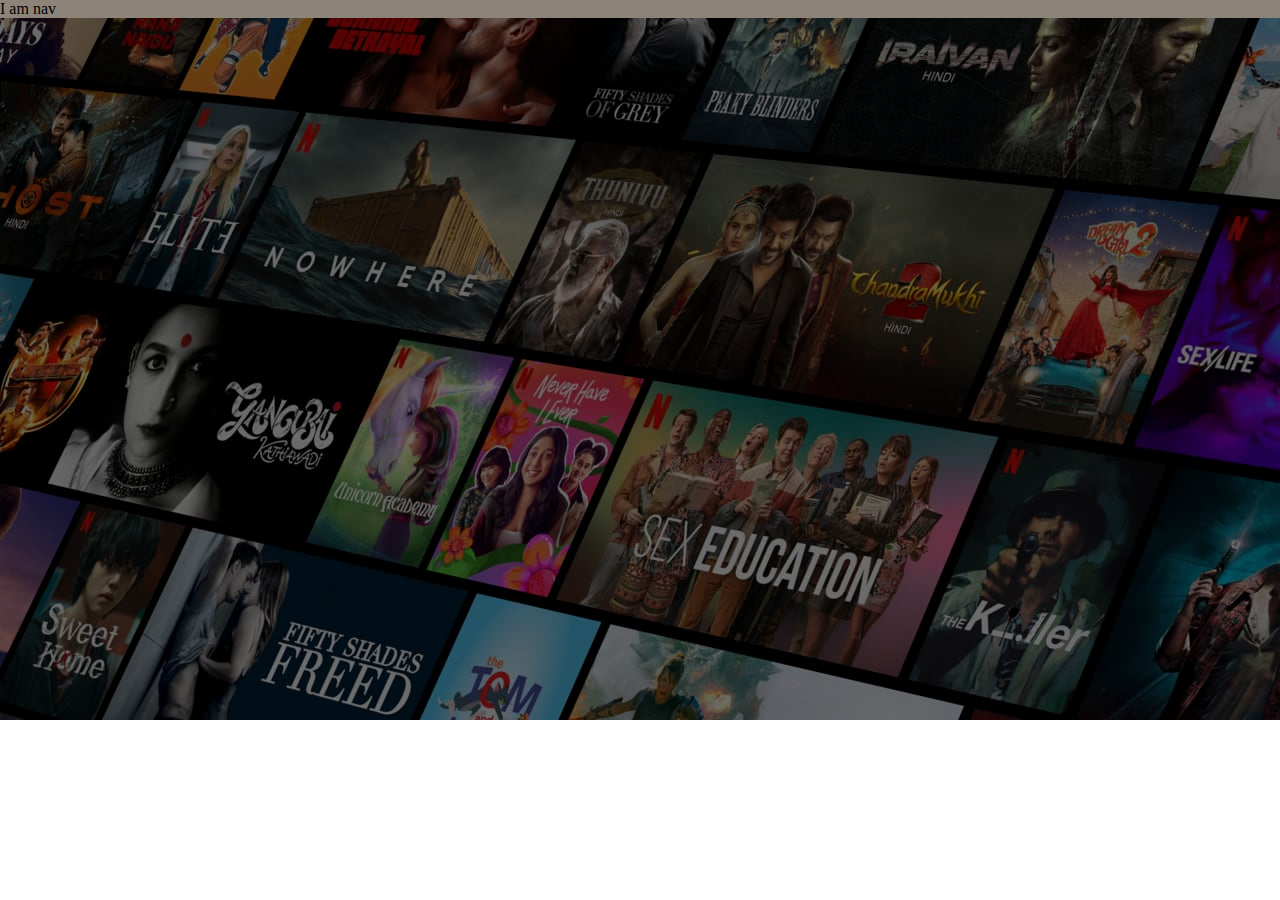
==== Netflix_Clone/index.html @ 56c118bc "First Commit Clone" ====
<!DOCTYPE html>
<html lang="en">
<head>
    <meta charset="UTF-8">
    <meta name="viewport" content="width=device-width, initial-scale=1.0">
    <title>Document</title>
    <link rel="stylesheet" href="style.css">
</head>
<body>
    <div class="main">
        <nav style="background-color: antiquewhite;">
            I am nav
        </nav>
        <div class="box">
            
        </div>
    </div>
</body>
</html>
---- Netflix_Clone/style.css ----
*{
    padding: 0;
    margin: 0;
}
.main{
    background-image: url(assets/images/bg.jpg);
    height: 80vh;
    position: relative;
}
.main .box{
    height: 80vh;
    width:100%;
    opacity: 0.44;
    background-color: black;
    position:absolute;
    top: 0;
}
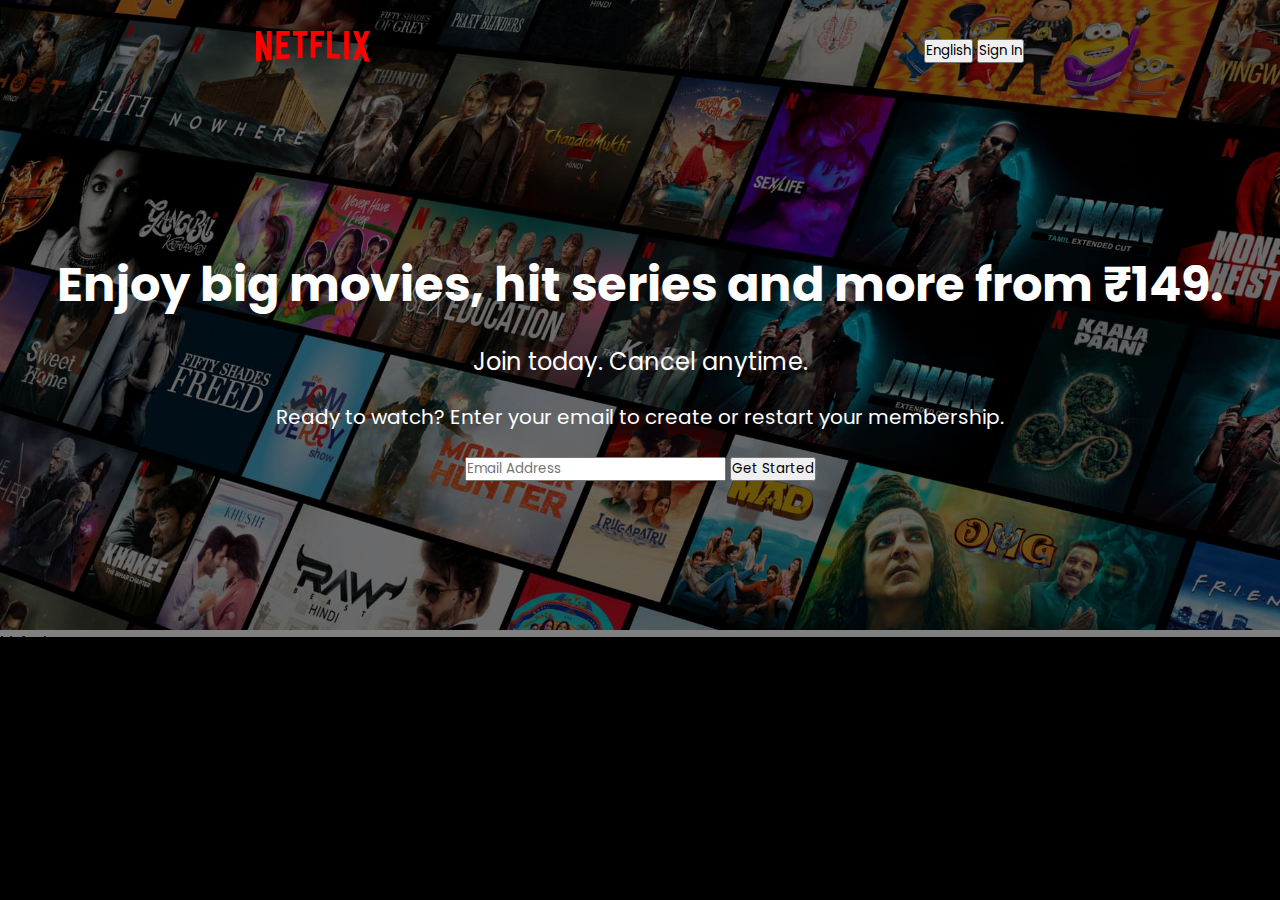
==== commit c865d9b6: "Modified Hero Section" ====
--- a/Netflix_Clone/index.html
+++ b/Netflix_Clone/index.html
@@ -8,11 +8,25 @@
 </head>
 <body>
     <div class="main">
-        <nav style="background-color: antiquewhite;">
-            I am nav
+        <nav>
+            <span><img width="53" src="assets/images/logo.svg" alt=""></span>
+            <div>
+                <button>English</button>
+                <button>Sign In</button>
+            </div>
         </nav>
-        <div class="box">
-            
+        <div class="box"></div>
+        <div class="hero">
+            <span>Enjoy big movies, hit series and more from ₹149.</span>
+            <span>Join today. Cancel anytime.</span>
+            <span>Ready to watch? Enter your email to create or restart your membership.</span>
+            <div>
+                <input type="text" name="" id="" placeholder="Email Address">
+                <button>Get Started</button>
+            </div>
+        </div>
+        <div class="separation">
+            kjsfgdnos
         </div>
     </div>
 </body>
--- a/Netflix_Clone/style.css
+++ b/Netflix_Clone/style.css
@@ -1,17 +1,75 @@
-*{
-    padding: 0;
-    margin: 0;
+@import url("https://fonts.googleapis.com/css2?family=Martel+Sans:wght@600&family=Poppins:wght@300&display=swap");
+
+* {
+  padding: 0;
+  margin: 0;
+  font-family: "Poppins", sans-serif;
 }
-.main{
-    background-image: url(assets/images/bg.jpg);
-    height: 80vh;
-    position: relative;
+body {
+  background-color: black;
 }
-.main .box{
-    height: 80vh;
-    width:100%;
-    opacity: 0.44;
-    background-color: black;
-    position:absolute;
-    top: 0;
+.main {
+  background-image: url(assets/images/bg.jpg);
+  height: 70vh;
+  background-position: center center;
+  background-repeat: no-repeat;
+  background-size: max(1200px, 100vw);
+  position: relative;
+}
+.main .box {
+  height: 70vh;
+  width: 100%;
+  opacity: 0.44;
+  background-color: black;
+  position: absolute;
+  top: 0;
+}
+nav {
+  display: flex;
+  align-items: center;
+  max-width: 60vw;
+  margin: auto;
+  justify-content: space-between;
+  height: 100px;
+}
+nav img {
+  color: red;
+  width: 114px;
+  position: relative;
+  z-index: 10;
+}
+nav button {
+  position: relative;
+  z-index: 10;
+}
+.hero {
+  font-family: "Martel Sans", sans-serif;
+  height: calc(100% - 100px);
+  display: flex;
+  align-items: center;
+  justify-content: center;
+  flex-direction: column;
+  color: white;
+  position: relative;
+  gap: 23px;
+  padding: 0 30px;
+}
+.hero > :nth-child(1) {
+  font-weight: bolder;
+  font-size: 48px;
+  text-align: center;
+}
+.hero > :nth-child(2) {
+  font-weight: 400;
+  font-size: 24px;
+  text-align: center;
+}
+.hero > :nth-child(3) {
+  font-weight: 400;
+  font-size: 20px;
+  text-align: center;
+}
+.separation{
+    height: 7px;
+    background-color: grey;
 }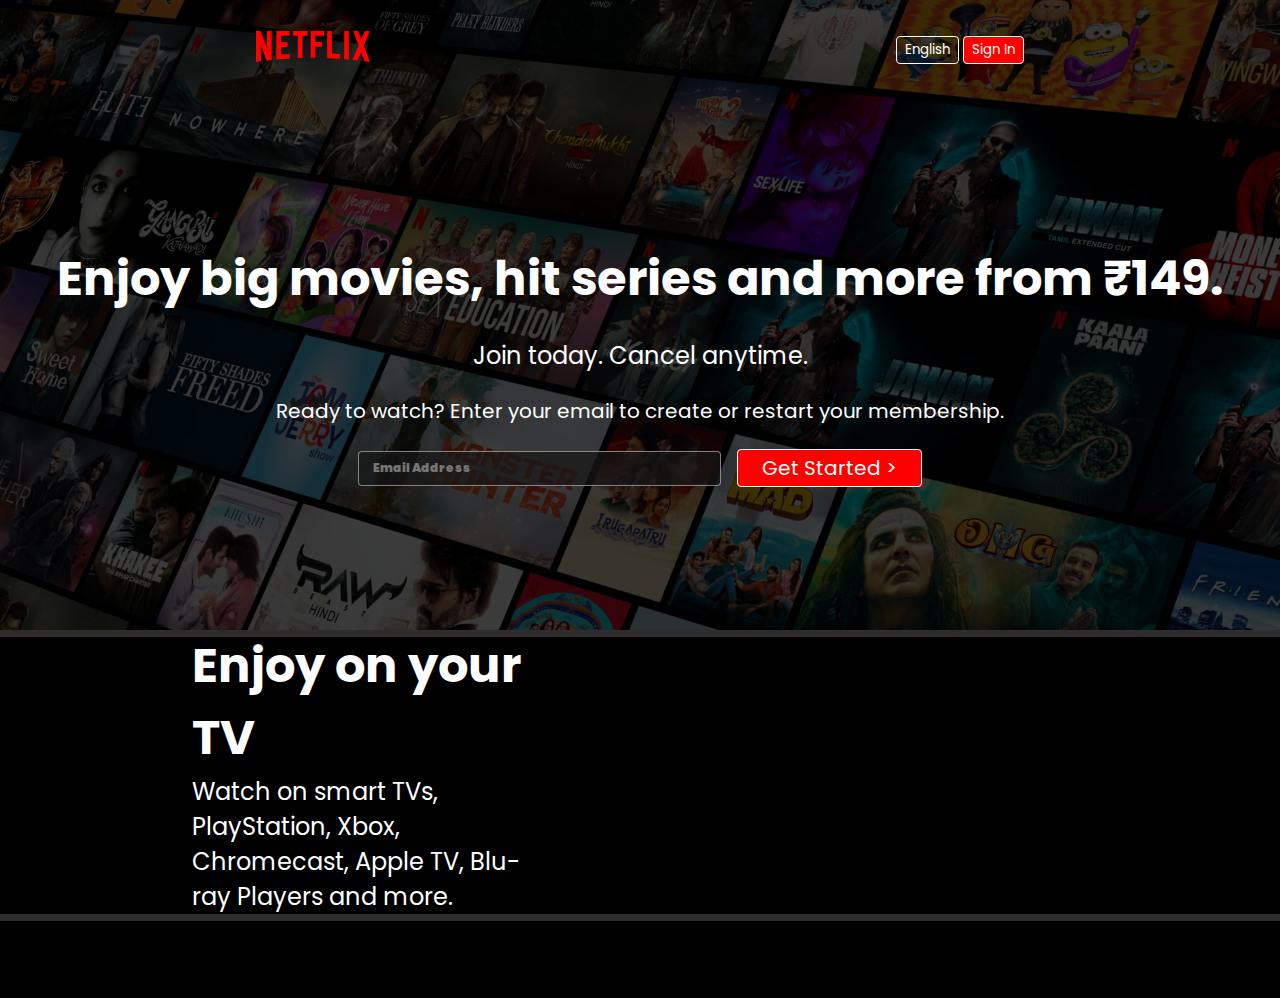
==== commit e8876d1d: "Add New Section" ====
--- a/Netflix_Clone/index.html
+++ b/Netflix_Clone/index.html
@@ -1,18 +1,20 @@
 <!DOCTYPE html>
 <html lang="en">
+
 <head>
     <meta charset="UTF-8">
     <meta name="viewport" content="width=device-width, initial-scale=1.0">
-    <title>Document</title>
+    <title>Netflix India - Watch TV Shows Online, Watch Movies Online</title>
     <link rel="stylesheet" href="style.css">
 </head>
+
 <body>
     <div class="main">
         <nav>
             <span><img width="53" src="assets/images/logo.svg" alt=""></span>
             <div>
-                <button>English</button>
-                <button>Sign In</button>
+                <button class="btn">English</button>
+                <button class="btn btn-red-sm">Sign In</button>
             </div>
         </nav>
         <div class="box"></div>
@@ -20,14 +22,26 @@
             <span>Enjoy big movies, hit series and more from ₹149.</span>
             <span>Join today. Cancel anytime.</span>
             <span>Ready to watch? Enter your email to create or restart your membership.</span>
-            <div>
+            <div class="hero-buttons">
                 <input type="text" name="" id="" placeholder="Email Address">
-                <button>Get Started</button>
+                <button class="btn btn-red">Get Started &gt;</button>
             </div>
         </div>
-        <div class="separation">
-            kjsfgdnos
+        <div class="separation"></div>
+    </div>
+    <section class="first">
+        <div>
+            <span>Enjoy on your TV</span>
+            <span>Watch on smart TVs, PlayStation, Xbox, Chromecast, Apple TV, Blu-ray Players and more. </span>
         </div>
-    </div>
+
+        <div class="secImg">
+            <img src="https://assets.nflxext.com/ffe/siteui/acquisition/ourStory/fuji/desktop/tv.png" alt="">
+            <video src="https://assets.nflxext.com/ffe/siteui/acquisition/ourStory/fuji/desktop/video-tv-in-0819.m4v"
+                autoplay loop muted></video>
+        </div>
+    </section>
+    <div class="separation"></div>
 </body>
+
 </html>--- a/Netflix_Clone/style.css
+++ b/Netflix_Clone/style.css
@@ -1,4 +1,5 @@
 @import url("https://fonts.googleapis.com/css2?family=Martel+Sans:wght@600&family=Poppins:wght@300&display=swap");
+@import url("https://fonts.googleapis.com/css2?family=Poppins:ital,wght@0,700;1,900&display=swap");
 
 * {
   padding: 0;
@@ -19,7 +20,7 @@
 .main .box {
   height: 70vh;
   width: 100%;
-  opacity: 0.44;
+  opacity: 0.69;
   background-color: black;
   position: absolute;
   top: 0;
@@ -55,6 +56,8 @@
   padding: 0 30px;
 }
 .hero > :nth-child(1) {
+  font-family: "Poppins", sans-serif;
+  font-weight: bolder;
   font-weight: bolder;
   font-size: 48px;
   text-align: center;
@@ -69,7 +72,79 @@
   font-size: 20px;
   text-align: center;
 }
-.separation{
-    height: 7px;
-    background-color: grey;
+.separation {
+  height: 7px;
+  background-color: rgb(46, 44, 44);
+}
+.btn {
+  padding: 3px 8px;
+  font-weight: 400;
+  background-color: rgba(248, 243, 243, 0.021);
+  border: 1px solid white;
+  border-radius: 4px;
+  cursor: pointer;
+  color: white;
+}
+.btn-red {
+  font-weight: 400;
+  background-color: red;
+  color: white;
+  padding: 3px 24px;
+  font-size: 20px;
+  border-radius: 4px;
+}
+.btn-red-sm {
+  background-color: red;
+  color: white;
+}
+.main input {
+  padding: 7px 101px 8px 14px;
+  font-weight: 900;
+  font-size: 12px;
+  border-radius: 4px;
+  color: white;
+  background-color: rgba(23, 23, 23, 0.7);
+  border: 1px solid rgba(246, 238, 238, 0.5);
+}
+.hero-buttons {
+  display: flex;
+  align-items: center;
+  justify-content: center;
+  gap: 16px;
+}
+.first{
+    display: flex;
+    justify-content: center;
+    max-width: 70vw;
+    margin: auto;
+    color: white;
+    align-items: center;
+}
+
+.secImg img{
+    width: 555px;
+    position: relative;
+    z-index: 10;
+}
+.secImg{
+    position: relative;
+}
+.secImg video{
+    position: absolute;
+    top: 76px;
+    right: 4px;
+    width: 483px;
+}
+
+section.first> div{
+    display: flex;
+    flex-direction: column;
+}
+.first>div :first-child{
+font-size: 48px;
+font-weight: bolder;
+}
+
+.first>div :nth-child(2){
+font-size: 24px;
 }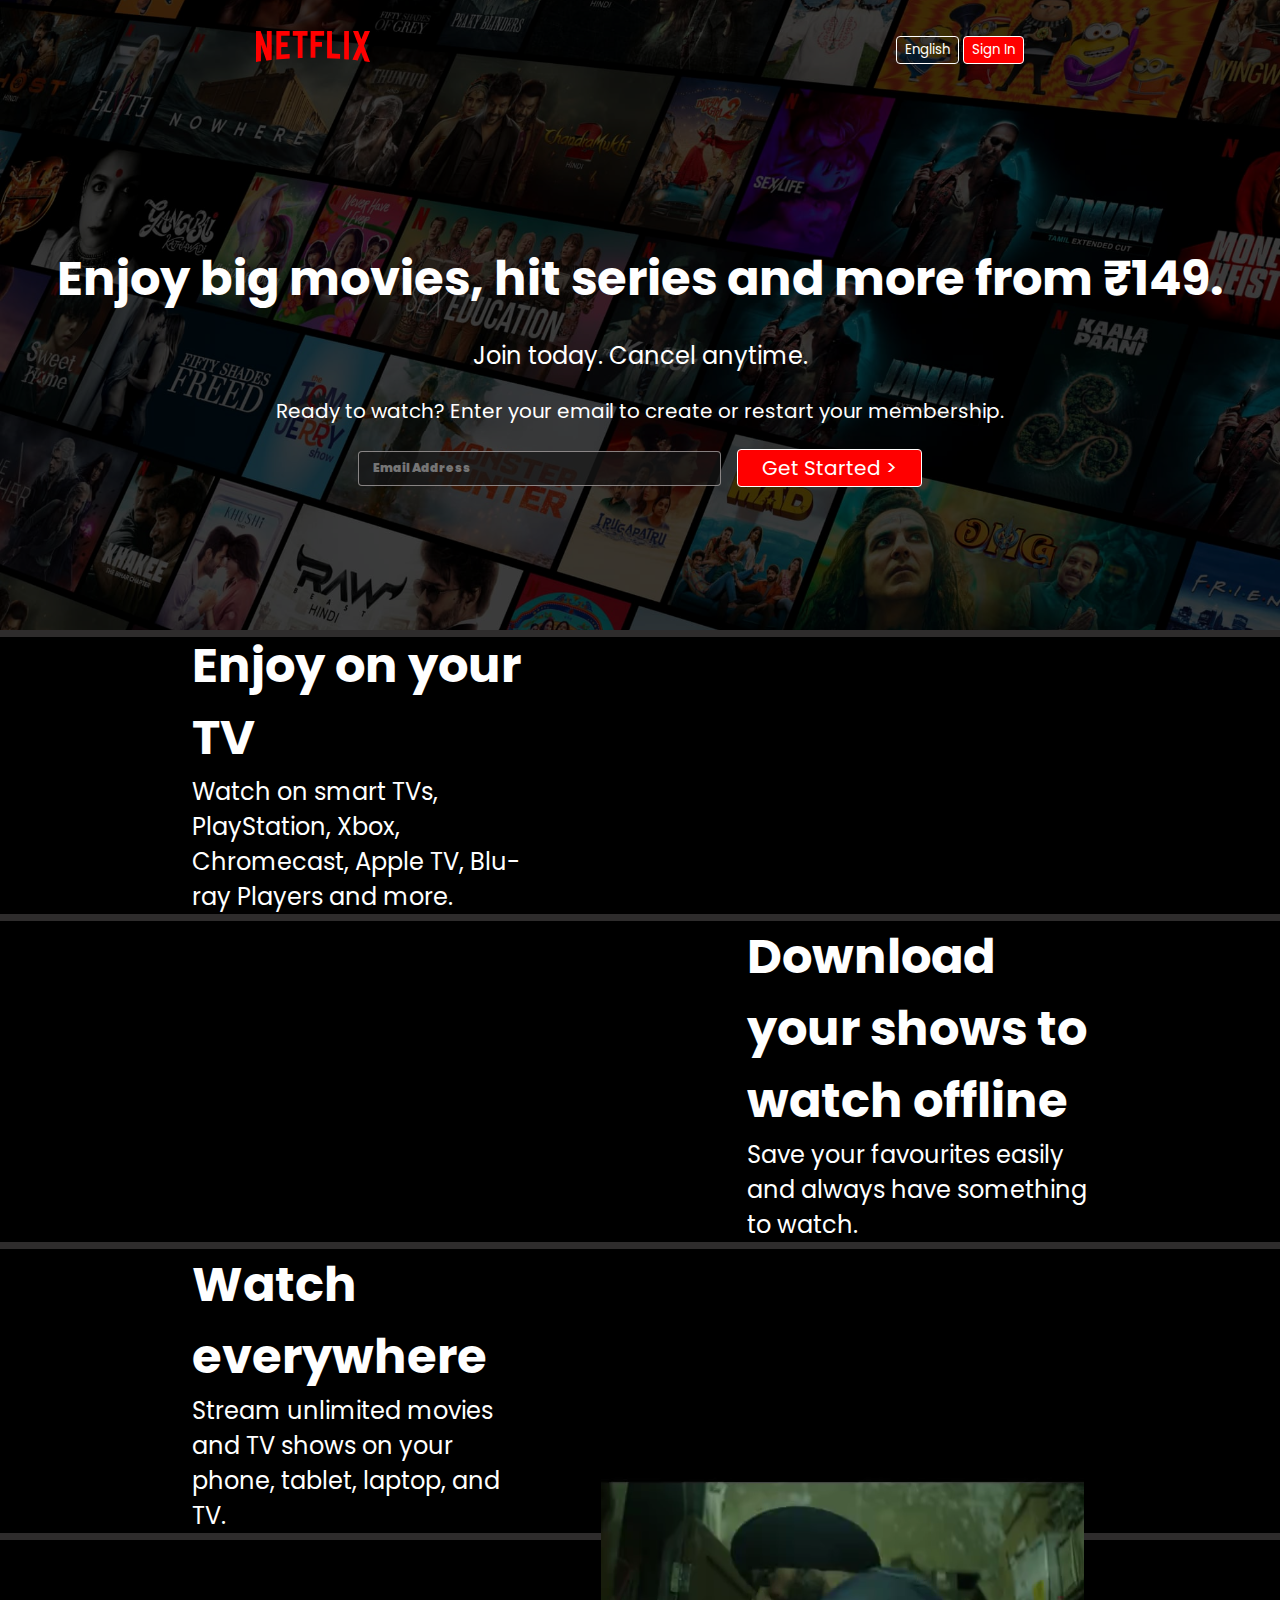
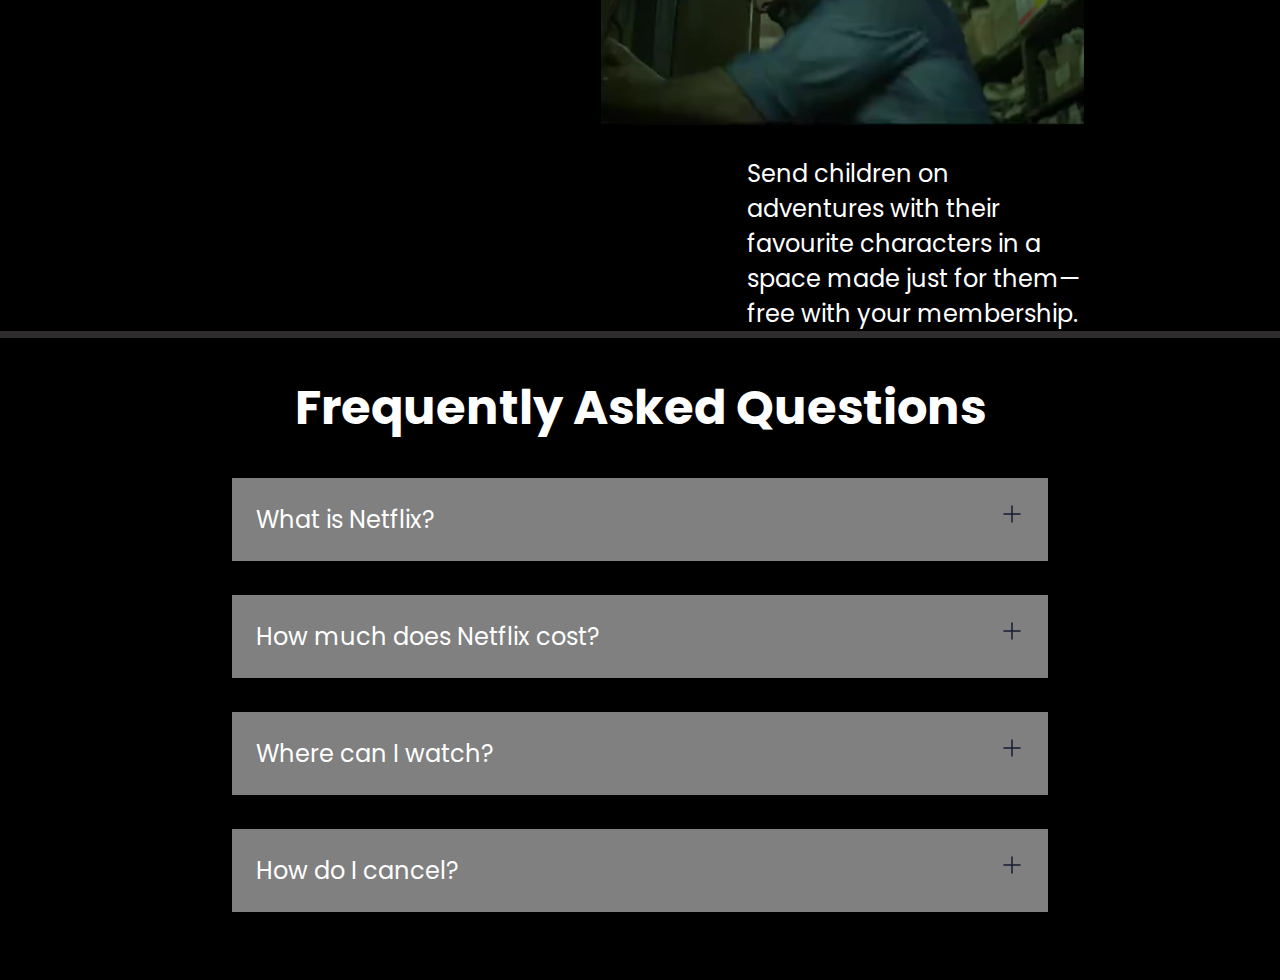
==== commit a0ee6cbc: "Added two new sections" ====
--- a/Netflix_Clone/index.html
+++ b/Netflix_Clone/index.html
@@ -42,6 +42,81 @@
         </div>
     </section>
     <div class="separation"></div>
+    <section class="first second">
+
+        <div class="secImg">
+            <img src="https://assets.nflxext.com/ffe/siteui/acquisition/ourStory/fuji/desktop/mobile-0819.jpg" alt="">
+        </div>
+        <div>
+            <span>Download your shows to watch offline</span>
+            <span>Save your favourites easily and always have something to watch.</span>
+        </div>
+    </section>
+    <div class="separation"></div>
+    <section class="first third">
+        <div>
+            <span>Watch everywhere</span>
+            <span>Stream unlimited movies and TV shows on your phone, tablet, laptop, and TV. </span>
+        </div>
+
+        <div class="secImg">
+            <img src="https://assets.nflxext.com/ffe/siteui/acquisition/ourStory/fuji/desktop/tv.png" alt="">
+            <video src="assets/videos/video1.m4v" autoplay loop muted></video>
+        </div>
+    </section>
+    <div class="separation"></div>
+    <section class="first second">
+
+        <div class="secImg">
+            <img src="https://occ-0-2849-3646.1.nflxso.net/dnm/api/v6/19OhWN2dO19C9txTON9tvTFtefw/AAAABVr8nYuAg0xDpXDv0VI9HUoH7r2aGp4TKRCsKNQrMwxzTtr-NlwOHeS8bCI2oeZddmu3nMYr3j9MjYhHyjBASb1FaOGYZNYvPBCL.png?r=54d"
+                alt="">
+        </div>
+        <div>
+            <span>Create profiles for kids</span>
+            <span>Send children on adventures with their favourite characters in a space made just for them—free with
+                your membership.</span>
+        </div>
+    </section>
+    <div class="separation"></div>
+    <section class="faq">
+        <h2>Frequently Asked Questions</h2>
+        <div class="faqbox">
+            <span>What is Netflix?</span>
+            <svg width="24" height="24" viewbox="0 0 24 24" fill="none" xmlns="http://www.w3.org/2000/svg">
+                <path d="M12 4V20" stroke="#141B34" stroke-width="1.5" stroke-linecap="round" stroke-linejoin="round">
+                </path>
+                <path d="M4 12H20" stroke="#141B34" stroke-width="1.5" stroke-linecap="round" stroke-linejoin="round">
+                </path>
+            </svg>
+        </div>
+        <div class="faqbox">
+            <span>How much does Netflix cost?</span>
+            <svg width="24" height="24" viewbox="0 0 24 24" fill="none" xmlns="http://www.w3.org/2000/svg">
+                <path d="M12 4V20" stroke="#141B34" stroke-width="1.5" stroke-linecap="round" stroke-linejoin="round">
+                </path>
+                <path d="M4 12H20" stroke="#141B34" stroke-width="1.5" stroke-linecap="round" stroke-linejoin="round">
+                </path>
+            </svg>
+        </div>
+        <div class="faqbox">
+            <span>Where can I watch?</span>
+            <svg width="24" height="24" viewbox="0 0 24 24" fill="none" xmlns="http://www.w3.org/2000/svg">
+                <path d="M12 4V20" stroke="#141B34" stroke-width="1.5" stroke-linecap="round" stroke-linejoin="round">
+                </path>
+                <path d="M4 12H20" stroke="#141B34" stroke-width="1.5" stroke-linecap="round" stroke-linejoin="round">
+                </path>
+            </svg>
+        </div>
+        <div class="faqbox">
+            <span>How do I cancel?</span>
+            <svg width="24" height="24" viewbox="0 0 24 24" fill="none" xmlns="http://www.w3.org/2000/svg">
+                <path d="M12 4V20" stroke="#141B34" stroke-width="1.5" stroke-linecap="round" stroke-linejoin="round">
+                </path>
+                <path d="M4 12H20" stroke="#141B34" stroke-width="1.5" stroke-linecap="round" stroke-linejoin="round">
+                </path>
+            </svg>
+        </div>
+    </section>
 </body>
 
 </html>--- a/Netflix_Clone/style.css
+++ b/Netflix_Clone/style.css
@@ -147,4 +147,24 @@
 
 .first>div :nth-child(2){
 font-size: 24px;
+}
+
+.faq{
+    background: black;
+    color: white;
+    padding: 34px;
+}
+.faqbox{
+    font-size: 24px;
+    display: flex;
+    background-color: grey;
+    padding: 24px;
+    max-width: 60vw;
+    margin: 34px auto;
+    justify-content: space-between;
+    cursor: pointer;
+}
+.faq h2{
+    text-align: center;
+    font-size: 48px;
 }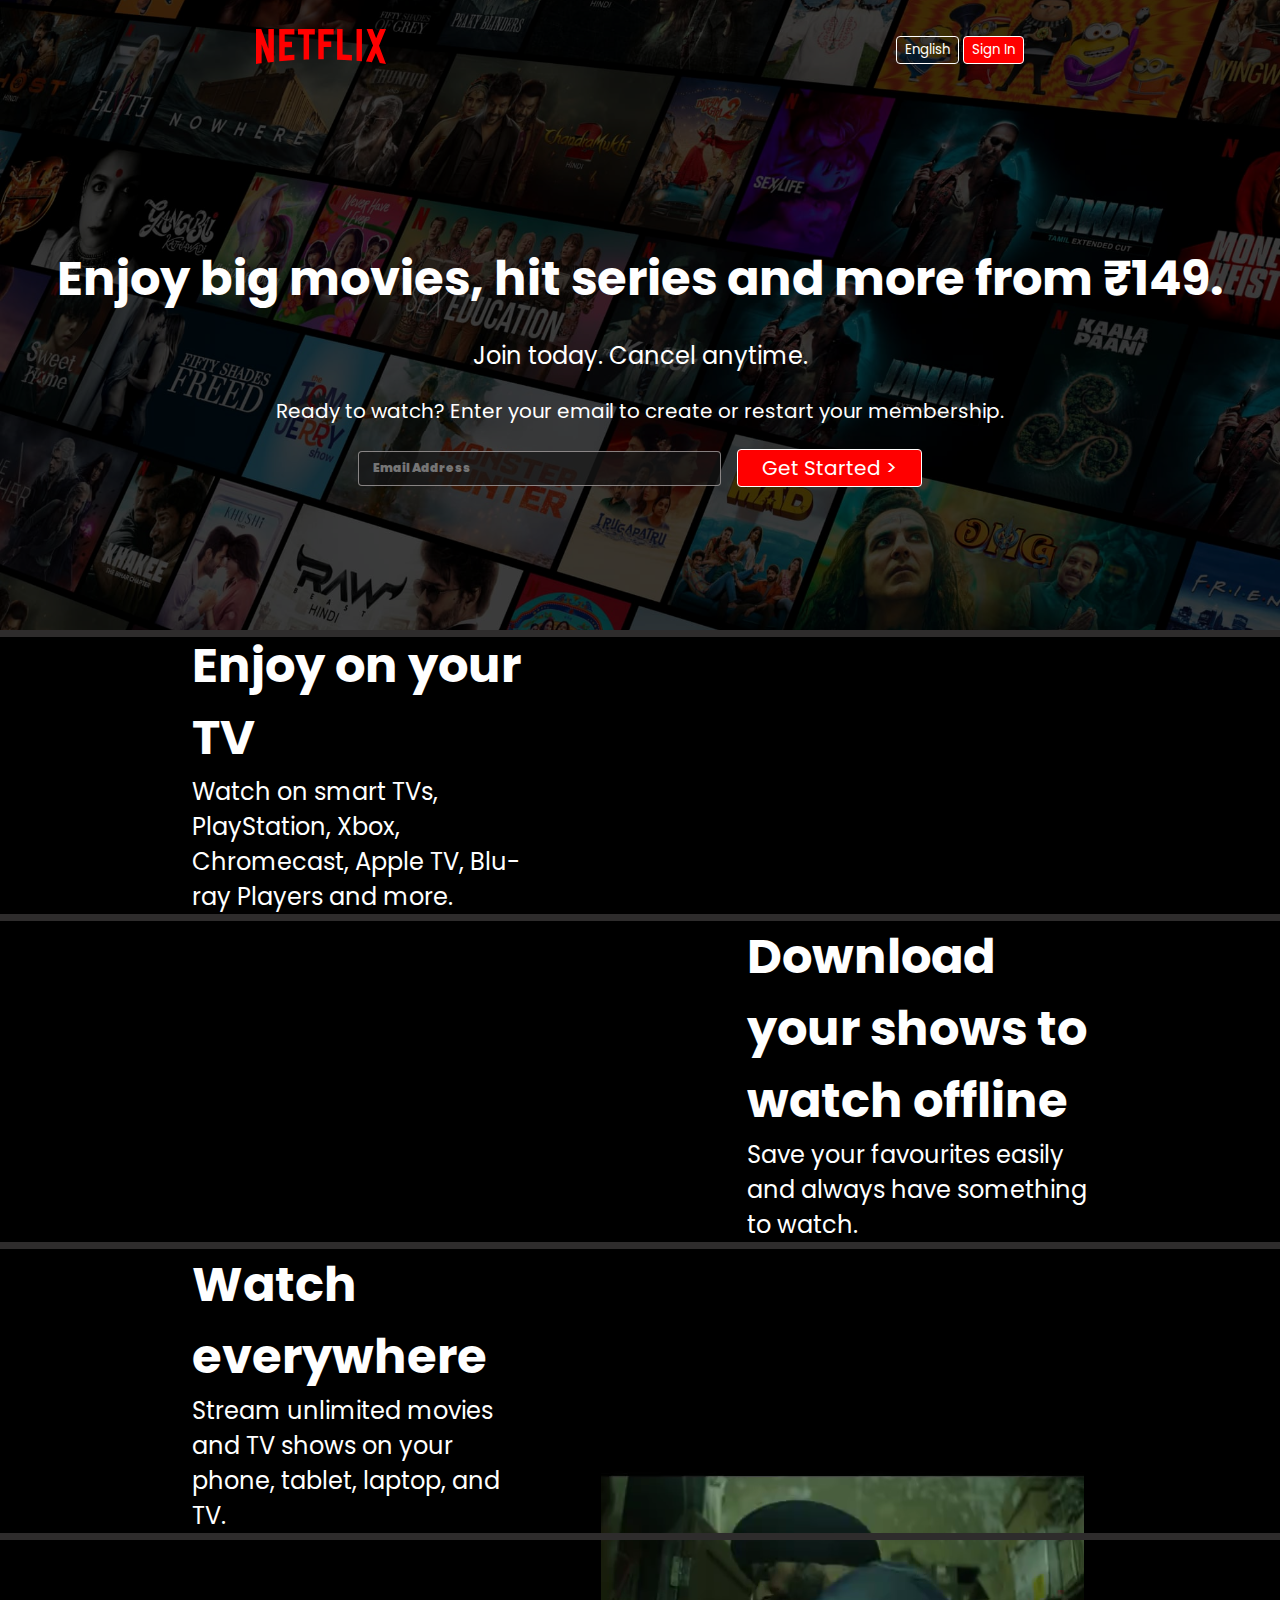
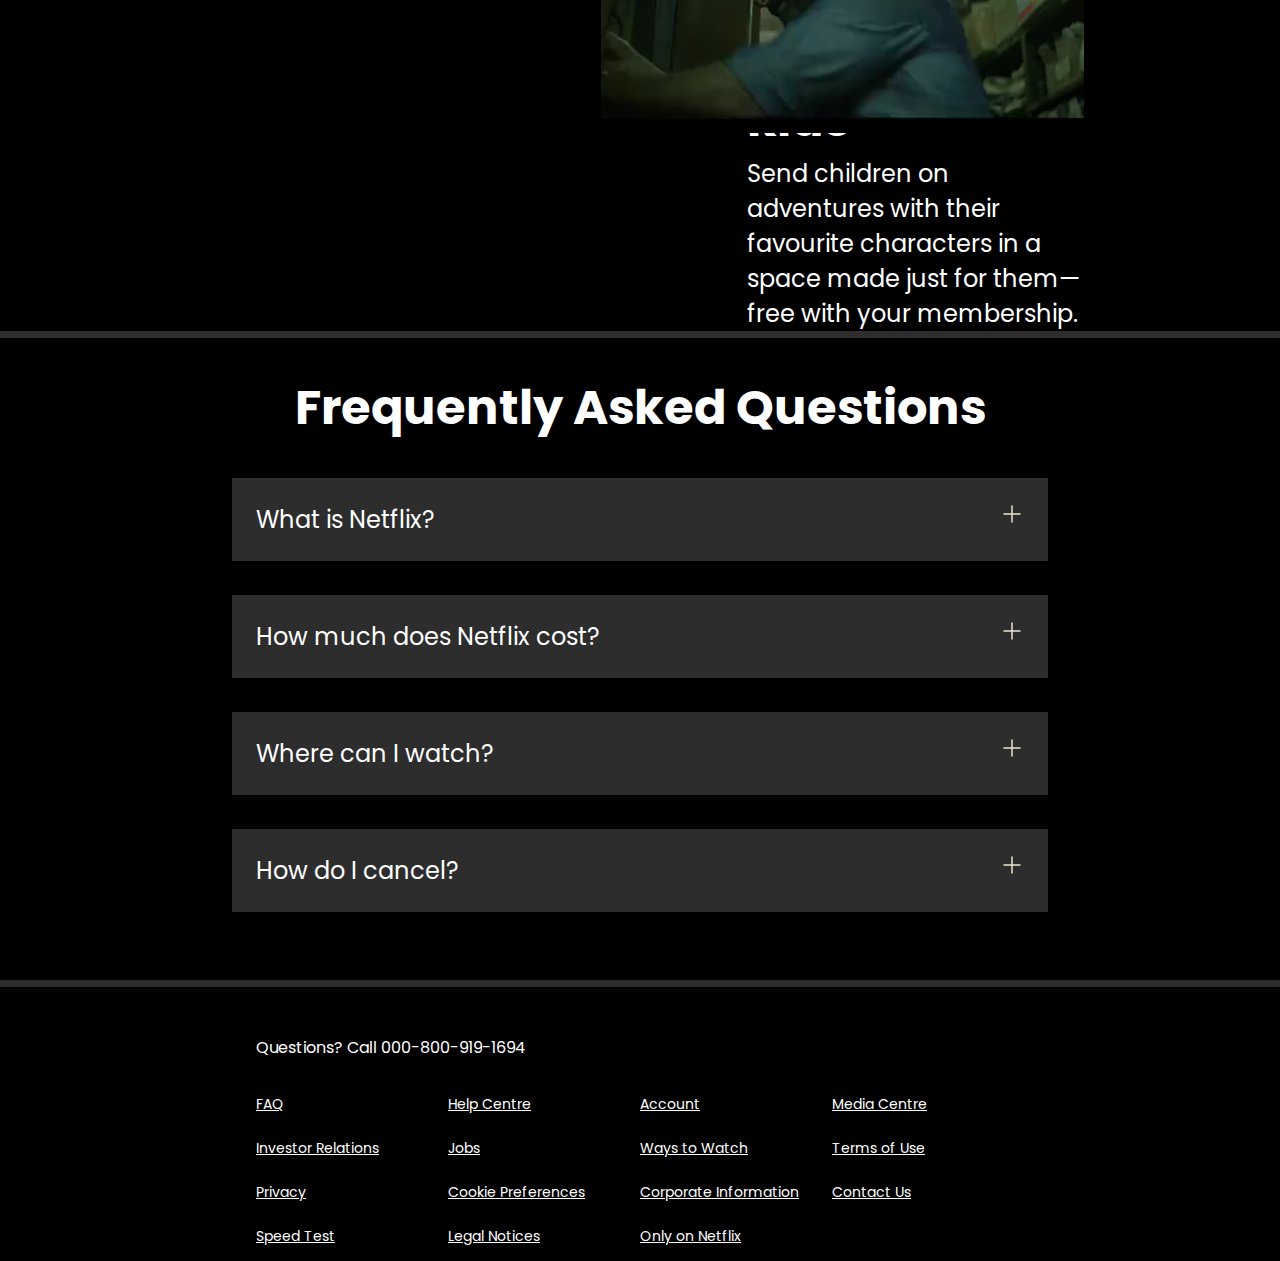
==== commit 14868a38: "Added footer section" ====
--- a/Netflix_Clone/index.html
+++ b/Netflix_Clone/index.html
@@ -59,7 +59,7 @@
             <span>Stream unlimited movies and TV shows on your phone, tablet, laptop, and TV. </span>
         </div>
 
-        <div class="secImg">
+        <div class="thirdImg">
             <img src="https://assets.nflxext.com/ffe/siteui/acquisition/ourStory/fuji/desktop/tv.png" alt="">
             <video src="assets/videos/video1.m4v" autoplay loop muted></video>
         </div>
@@ -117,6 +117,39 @@
             </svg>
         </div>
     </section>
+    <div class="separation"></div>
+    <footer>
+        <div class="questions">Questions? Call 000-800-919-1694</div>
+        <div class="footer">
+            <div class="footer-item">
+                <a href="">FAQ</a>
+                <a href="">Investor Relations</a>
+                <a href="">Privacy</a>
+                <a href="">Speed Test</a>
+
+            </div>
+
+            <div class="footer-item">
+                <a href="">Help Centre</a>
+                <a href="">Jobs</a>
+                <a href="">Cookie Preferences</a>
+                <a href="">Legal Notices</a>
+            
+            </div>
+            <div class="footer-item">
+                <a href="">Account</a>
+                <a href="">Ways to Watch</a>
+                <a href="">Corporate Information</a>
+                <a href="">Only on Netflix</a>
+            </div>
+
+            <div class="footer-item">
+                <a href="">Media Centre</a>
+                <a href="">Terms of Use</a>
+                <a href="">Contact Us</a>
+            </div>
+        </div>
+    </footer>
 </body>
 
 </html>--- a/Netflix_Clone/style.css
+++ b/Netflix_Clone/style.css
@@ -32,10 +32,11 @@
   margin: auto;
   justify-content: space-between;
   height: 100px;
+
 }
 nav img {
   color: red;
-  width: 114px;
+  width: 130px;
   position: relative;
   z-index: 10;
 }
@@ -75,6 +76,8 @@
 .separation {
   height: 7px;
   background-color: rgb(46, 44, 44);
+  position: relative;
+  z-index: 20;
 }
 .btn {
   padding: 3px 8px;
@@ -140,6 +143,7 @@
     display: flex;
     flex-direction: column;
 }
+
 .first>div :first-child{
 font-size: 48px;
 font-weight: bolder;
@@ -154,17 +158,69 @@
     color: white;
     padding: 34px;
 }
+.faqbox:hover{
+  background-color:rgba(65,65,65,1) ;
+}
+
 .faqbox{
+  transition: all 1s ease-out;
     font-size: 24px;
     display: flex;
-    background-color: grey;
+    background-color: #2d2d2d ;
     padding: 24px;
     max-width: 60vw;
     margin: 34px auto;
     justify-content: space-between;
     cursor: pointer;
 }
+
 .faq h2{
     text-align: center;
     font-size: 48px;
+}
+
+.faqbox svg{
+  filter: invert(1);
+}
+
+footer{
+  color:white;
+  max-width: 60vw;
+  margin: auto;
+  padding: 14px;
+}
+
+.footer a{
+  color: white;
+  font-size: 14px;
+}
+.footer{
+  display: grid;
+  grid-template-columns: 1fr 1fr 1fr 1fr;
+  color: white;
+
+}
+footer .questions{
+  padding: 34px 0;
+}
+
+.footer-item{
+  display: flex;
+  flex-direction: column;
+  gap: 23px;
+}
+
+.thirdImg img{
+  width: 555px;
+  position: relative;
+  z-index: 10;
+}
+.thirdImg{
+  position: relative;
+}
+.thirdImg video{
+  position: absolute;
+  top: 70px;
+  right: 4px;
+  width: 483px;
 }